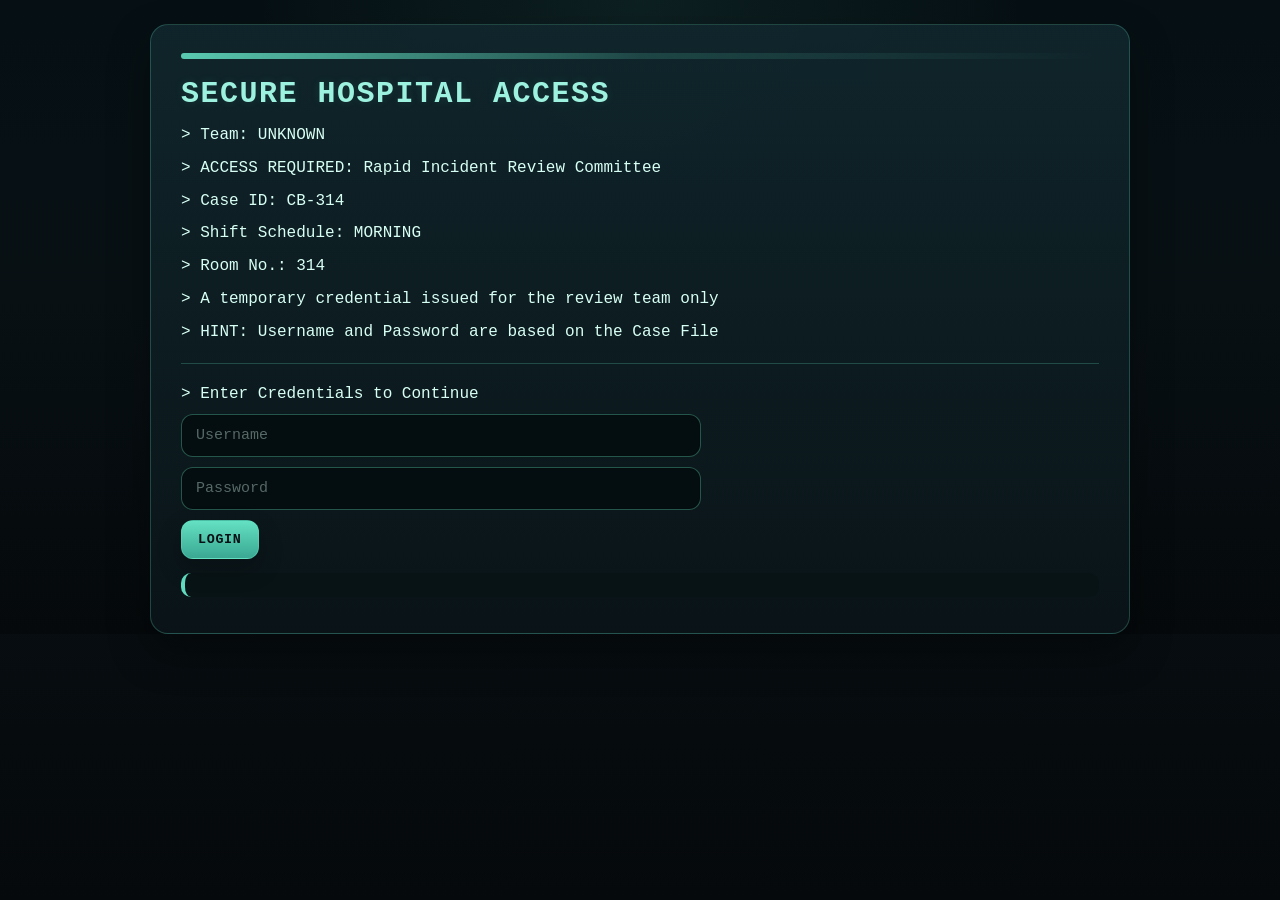
==== docs/login.html @ 7ec3e283 "Update login.html" ====
<!DOCTYPE html>
<html lang="en">
<head>
  <meta charset="UTF-8">
  <title>Code Blue — Secure Login</title>
  <link rel="stylesheet" href="styles.css">
</head>
<body>

<div class="terminal">
  <h1>SECURE HOSPITAL ACCESS</h1>

  <p id="teamDisplay"></p>

  <div id="briefing">
    <p>> ACCESS REQUIRED: Rapid Incident Review Committee</p>
    <p>> Case ID: CB-314</p>
    <p>> Shift Schedule: MORNING </p>
    <p>> Room No.: 314</p>
    <p>> A temporary credential issued for the review team only</p>
    <p>> HINT: Username and Password are based on the Case File</p>
  </div>

  <hr>

  <p>> Enter Credentials to Continue</p>

  <input type="text" id="username" placeholder="Username">
  <input type="password" id="password" placeholder="Password">

  <button type="button" onclick="login()">LOGIN</button>

  <p id="loginResponse"></p>

  <div id="boot"></div>

  <div id="inputSection" style="display:none;">
    <hr>

    <div class="summary-box">
      <p>Morning of May 24, 2024, a patient in ROOM 314 suffers a sudden deterioration and a CODE BLUE is activated.</p>
      <p>The patient survives.</p>
      <p>Hospital leadership launches an INTERNAL REVIEW.</p>
      <p>Your team have been appointed as the Rapid Incident Review Committee.</p>
      <br>
      <p><strong>Your mission:</strong></p>
      <p>Day 1: Determine what happened.</p>
      <p>Day 2: Determine what caused it.</p>
      <p>Day 3: Determine why it wasn't prevented.</p>
    </div>

    <hr>

    <p>> Mission Briefing Complete.</p>
    <button type="button" onclick="beginReview()">BEGIN REVIEW</button>
  </div>
</div>

<script>
  const team = localStorage.getItem("teamName") || "UNKNOWN";
  document.getElementById("teamDisplay").innerHTML = `> Team: ${team}`;

  function login() {
    const user = document.getElementById("username").value.trim().toLowerCase();
    const pass = document.getElementById("password").value.trim().toLowerCase();
    const response = document.getElementById("loginResponse");

    // Suggested credentials:
    // username = cb-314
    // password = morning
    if (user === "cb-314" && pass === "morning") {
      document.getElementById("username").style.display = "none";
      document.getElementById("password").style.display = "none";
      document.querySelector('button[onclick="login()"]').style.display = "none";

      response.innerHTML = "> ACCESS GRANTED...";

      const bootLines = [
        "> Connecting to Hospital Incident System...",
        "> Loading Patient Safety Review Module...",
        "> Case ID Loaded: CB-314",
        "> Critical Event Recorded: 10:47",
        "> Room Assignment Pending Verification...",
        "> Preparing Secure Access...",
        "> System Ready!"
      ];

      let i = 0;
      const bootDiv = document.getElementById("boot");

      function typeLine() {
        if (i < bootLines.length) {
          const p = document.createElement("p");
          bootDiv.appendChild(p);

          let text = bootLines[i];
          let j = 0;

          const interval = setInterval(() => {
            p.textContent = text.slice(0, j++);
            if (j > text.length) {
              clearInterval(interval);
              i++;
              setTimeout(typeLine, 250);
            }
          }, 20);

        } else {
          document.getElementById("inputSection").style.display = "block";
        }
      }

      setTimeout(typeLine, 800);

    } else {
      response.innerHTML = "> ACCESS DENIED";
    }
  }

  function beginReview() {
    window.location.href = "terminal_day1.html";
  }
</script>

</body>
</html>
---- docs/styles.css ----
/* ===========================
   CODE BLUE — HOSPITAL SYSTEM
   =========================== */

:root {
  --bg: #081014;
  --panel: #0e1a1f;
  --panel-2: #10262c;
  --line: rgba(97, 220, 190, 0.25);
  --text: #d8fff4;
  --muted: #8ab7ae;
  --accent: #61dcbe;
  --accent-2: #9cf2df;
  --danger: #ff6b6b;
  --warning: #ffbf69;
  --success: #7ee081;
  --shadow: rgba(0, 0, 0, 0.35);
}

* {
  box-sizing: border-box;
}

html, body {
  margin: 0;
  min-height: 100%;
  background:
    radial-gradient(circle at top, rgba(97, 220, 190, 0.08), transparent 35%),
    linear-gradient(180deg, #061014 0%, #081014 45%, #05090b 100%);
  color: var(--text);
  font-family: "Consolas", "Courier New", monospace;
}

/* Main container */
.terminal {
  width: min(980px, calc(100% - 32px));
  margin: 24px auto;
  padding: 28px 30px;
  background: linear-gradient(180deg, rgba(16, 38, 44, 0.96), rgba(10, 20, 24, 0.98));
  border: 1px solid var(--line);
  border-radius: 18px;
  box-shadow: 0 18px 40px var(--shadow);
  position: relative;
  overflow: hidden;
}

/* subtle top bar */
.terminal::before {
  content: "";
  display: block;
  height: 6px;
  width: 100%;
  background: linear-gradient(90deg, var(--accent), rgba(97, 220, 190, 0.2), transparent);
  margin-bottom: 18px;
  border-radius: 999px;
  opacity: 0.9;
}

/* Typography */
h1 {
  margin: 0 0 12px;
  font-size: 30px;
  letter-spacing: 1.5px;
  color: var(--accent-2);
  text-shadow: 0 0 10px rgba(97, 220, 190, 0.12);
}

h2 {
  margin: 20px 0 10px;
  font-size: 20px;
  color: var(--accent);
  letter-spacing: 0.8px;
}

p {
  margin: 8px 0;
  line-height: 1.55;
  color: var(--text);
}

small {
  color: var(--muted);
}

/* Separators */
hr {
  border: 0;
  border-top: 1px solid var(--line);
  margin: 18px 0;
}

/* Status text */
.status {
  color: var(--danger);
  font-weight: bold;
  letter-spacing: 0.5px;
}

.warning {
  color: var(--danger);
}

.success {
  color: var(--success);
}

.muted {
  color: var(--muted);
}

/* Links */
a {
  color: var(--accent-2);
  text-decoration: none;
}

a:hover {
  text-decoration: underline;
}

a:visited {
  color: var(--accent-2);
}

/* Lists */
ul {
  margin: 10px 0 0;
  padding-left: 20px;
}

li {
  margin: 8px 0;
  line-height: 1.45;
}

/* Locked modules */
.locked {
  color: rgba(160, 190, 185, 0.7);
}

.locked::after {
  content: "  [LOCKED]";
  color: var(--warning);
  font-size: 0.92em;
}

/* Inputs */
input {
  display: block;
  width: min(520px, 100%);
  margin-top: 8px;
  margin-bottom: 10px;
  padding: 12px 14px;
  border-radius: 12px;
  border: 1px solid rgba(97, 220, 190, 0.35);
  background: rgba(4, 12, 14, 0.85);
  color: var(--text);
  font-family: inherit;
  font-size: 15px;
  outline: none;
  box-shadow: inset 0 0 0 1px rgba(0, 0, 0, 0.12);
}

input::placeholder {
  color: rgba(217, 255, 245, 0.38);
}

input:focus {
  border-color: var(--accent);
  box-shadow: 0 0 0 3px rgba(97, 220, 190, 0.14);
}

/* Buttons */
button {
  appearance: none;
  border: 1px solid rgba(97, 220, 190, 0.38);
  background: linear-gradient(180deg, #64e0c2, #3aa893);
  color: #041014;
  font-family: inherit;
  font-weight: 700;
  letter-spacing: 0.7px;
  text-transform: uppercase;
  padding: 11px 16px;
  border-radius: 12px;
  cursor: pointer;
  box-shadow: 0 10px 24px rgba(0, 0, 0, 0.22);
  transition: transform 0.15s ease, filter 0.15s ease, opacity 0.15s ease;
}

button:hover {
  transform: translateY(-1px);
  filter: brightness(1.03);
}

button:active {
  transform: translateY(0);
}

button:disabled {
  cursor: not-allowed;
  opacity: 0.55;
  transform: none;
}

/* Response / messages */
#response,
#loginResponse {
  margin-top: 14px;
  padding: 12px 14px;
  border-left: 4px solid var(--accent);
  background: rgba(7, 18, 20, 0.72);
  border-radius: 10px;
  min-height: 22px;
}

/* Progress display */
#progress {
  margin-top: 6px;
  color: var(--muted);
}

/* Glitch animation */
.glitch {
  animation: glitch 0.2s infinite;
}

@keyframes glitch {
  0%   { transform: translate(0, 0); }
  20%  { transform: translate(1px, -1px); }
  40%  { transform: translate(-1px, 1px); }
  60%  { transform: translate(1px, 1px); }
  80%  { transform: translate(-1px, -1px); }
  100% { transform: translate(0, 0); }
}

/* Terminal cursor-like emphasis */
.cursor {
  display: inline-block;
  width: 10px;
  color: var(--accent);
  animation: blink 1s infinite;
}

@keyframes blink {
  0%, 49% { opacity: 1; }
  50%, 100% { opacity: 0; }
}

/* Day endings / summary pages */
.summary-box {
  margin-top: 16px;
  padding: 16px 18px;
  background: rgba(11, 26, 30, 0.9);
  border: 1px solid var(--line);
  border-radius: 14px;
}

/* Optional table styling for lab values / records */
table {
  width: 100%;
  border-collapse: collapse;
  margin: 14px 0;
  font-size: 14px;
  background: rgba(7, 16, 18, 0.65);
  border: 1px solid var(--line);
}

th, td {
  padding: 10px 12px;
  border-bottom: 1px solid rgba(97, 220, 190, 0.12);
  text-align: left;
}

th {
  color: var(--accent);
  font-weight: 700;
  background: rgba(16, 38, 44, 0.95);
}

tr:hover td {
  background: rgba(97, 220, 190, 0.04);
}
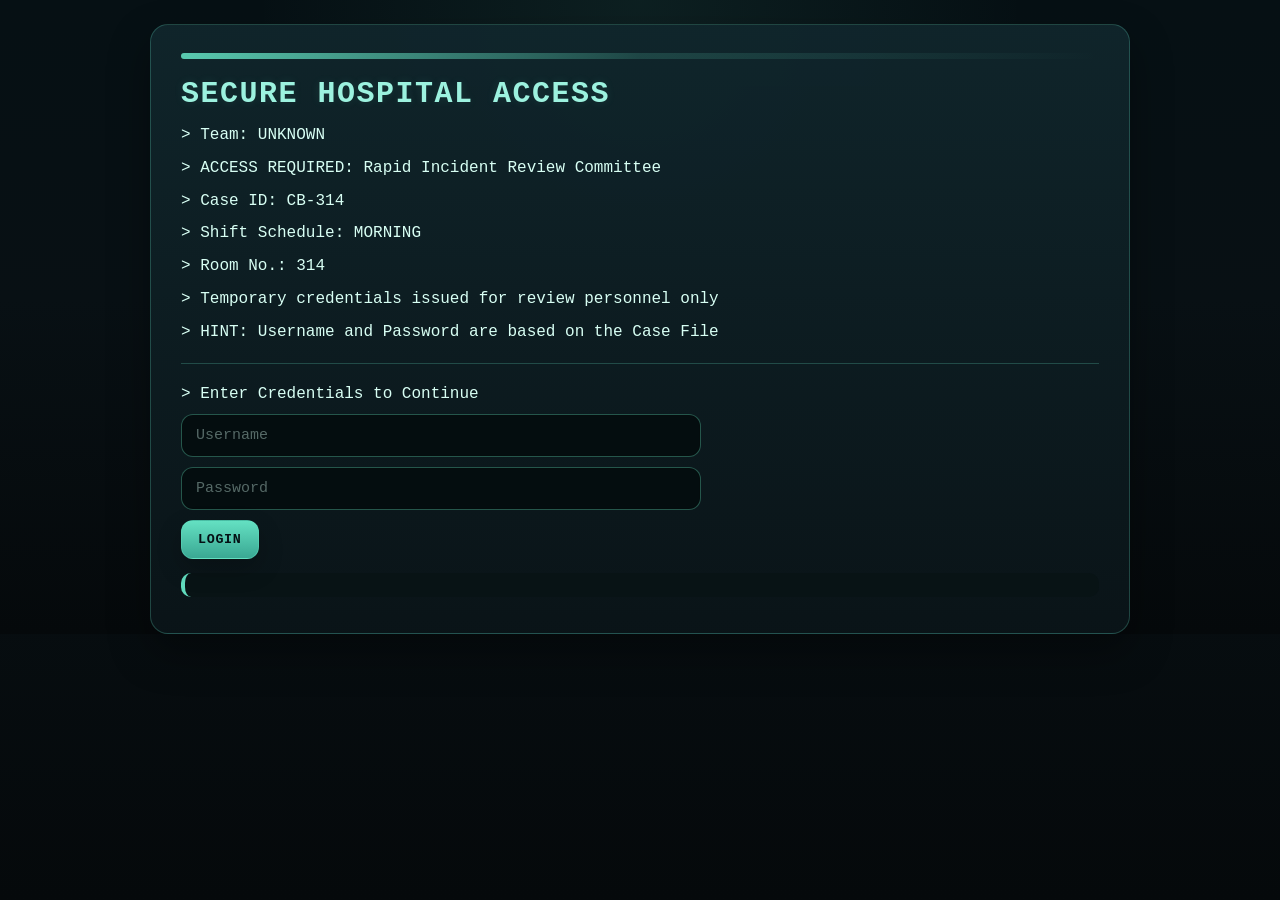
==== commit 79cd938e: "Update login.html" ====
--- a/docs/login.html
+++ b/docs/login.html
@@ -1,4 +1,5 @@
 <!DOCTYPE html>
+
 <html lang="en">
 <head>
   <meta charset="UTF-8">
@@ -8,6 +9,7 @@
 <body>
 
 <div class="terminal">
+
   <h1>SECURE HOSPITAL ACCESS</h1>
 
   <p id="teamDisplay"></p>
@@ -15,9 +17,9 @@
   <div id="briefing">
     <p>> ACCESS REQUIRED: Rapid Incident Review Committee</p>
     <p>> Case ID: CB-314</p>
-    <p>> Shift Schedule: MORNING </p>
+    <p>> Shift Schedule: MORNING</p>
     <p>> Room No.: 314</p>
-    <p>> A temporary credential issued for the review team only</p>
+    <p>> Temporary credentials issued for review personnel only</p>
     <p>> HINT: Username and Password are based on the Case File</p>
   </div>
 
@@ -28,98 +30,207 @@
   <input type="text" id="username" placeholder="Username">
   <input type="password" id="password" placeholder="Password">
 
-  <button type="button" onclick="login()">LOGIN</button>
+<button type="button" onclick="login()">LOGIN</button>
 
   <p id="loginResponse"></p>
 
   <div id="boot"></div>
 
   <div id="inputSection" style="display:none;">
-    <hr>
-
-    <div class="summary-box">
-      <p>Morning of May 24, 2024, a patient in ROOM 314 suffers a sudden deterioration and a CODE BLUE is activated.</p>
-      <p>The patient survives.</p>
-      <p>Hospital leadership launches an INTERNAL REVIEW.</p>
-      <p>Your team have been appointed as the Rapid Incident Review Committee.</p>
-      <br>
-      <p><strong>Your mission:</strong></p>
-      <p>Day 1: Determine what happened.</p>
-      <p>Day 2: Determine what caused it.</p>
-      <p>Day 3: Determine why it wasn't prevented.</p>
-    </div>
-
-    <hr>
-
-    <p>> Mission Briefing Complete.</p>
-    <button type="button" onclick="beginReview()">BEGIN REVIEW</button>
+
+```
+<hr>
+
+<div class="summary-box">
+
+  <p>
+    Morning of May 24, 2024, a patient in ROOM 314 suffers a sudden deterioration and a CODE BLUE is activated.
+  </p>
+
+  <p>The patient survives.</p>
+
+  <p>Hospital leadership launches an INTERNAL REVIEW.</p>
+
+  <p>
+    Your team has been appointed as the Rapid Incident Review Committee.
+  </p>
+
+  <br>
+
+  <p><strong>Your Mission:</strong></p>
+
+  <p>Day 1: Determine what happened.</p>
+
+  <p>Day 2: Determine what caused it.</p>
+
+  <p>Day 3: Determine what contributed to the event.</p>
+
+</div>
+
+<hr>
+
+<p>> Mission Briefing Complete.</p>
+
+<button type="button" onclick="beginReview()">
+  BEGIN REVIEW
+</button>
+```
+
   </div>
+
 </div>
 
 <script>
-  const team = localStorage.getItem("teamName") || "UNKNOWN";
-  document.getElementById("teamDisplay").innerHTML = `> Team: ${team}`;
-
-  function login() {
-    const user = document.getElementById("username").value.trim().toLowerCase();
-    const pass = document.getElementById("password").value.trim().toLowerCase();
-    const response = document.getElementById("loginResponse");
-
-    // Suggested credentials:
-    // username = cb-314
-    // password = morning
-    if (user === "cb-314" && pass === "morning") {
-      document.getElementById("username").style.display = "none";
-      document.getElementById("password").style.display = "none";
-      document.querySelector('button[onclick="login()"]').style.display = "none";
-
-      response.innerHTML = "> ACCESS GRANTED...";
-
-      const bootLines = [
-        "> Connecting to Hospital Incident System...",
-        "> Loading Patient Safety Review Module...",
-        "> Case ID Loaded: CB-314",
-        "> Critical Event Recorded: 10:47",
-        "> Room Assignment Pending Verification...",
-        "> Preparing Secure Access...",
-        "> System Ready!"
-      ];
-
-      let i = 0;
-      const bootDiv = document.getElementById("boot");
-
-      function typeLine() {
-        if (i < bootLines.length) {
-          const p = document.createElement("p");
-          bootDiv.appendChild(p);
-
-          let text = bootLines[i];
-          let j = 0;
-
-          const interval = setInterval(() => {
-            p.textContent = text.slice(0, j++);
+
+// ==========================
+// TEAM DISPLAY
+// ==========================
+
+const team = localStorage.getItem("teamName") || "UNKNOWN";
+
+document.getElementById("teamDisplay").innerHTML =
+  `> Team: ${team}`;
+
+
+// ==========================
+// OPTIONAL SOUND SUPPORT
+// ==========================
+
+const sounds = {
+  login: new Audio("assets/login_beep.mp3")
+};
+
+sounds.login.volume = 0.5;
+
+
+// ==========================
+// LOGIN
+// ==========================
+
+function login() {
+
+  const user =
+    document.getElementById("username")
+      .value
+      .trim()
+      .toLowerCase();
+
+  const pass =
+    document.getElementById("password")
+      .value
+      .trim()
+      .toLowerCase();
+
+  const response =
+    document.getElementById("loginResponse");
+
+  // Username: CB-314
+  // Password: MORNING
+
+  if (user === "cb-314" && pass === "morning") {
+
+    document.getElementById("username").style.display = "none";
+
+    document.getElementById("password").style.display = "none";
+
+    document.querySelector(
+      'button[onclick="login()"]'
+    ).style.display = "none";
+
+    // Safe sound playback
+    sounds.login.currentTime = 0;
+
+    sounds.login.play().catch(() => {});
+
+    response.innerHTML = "> ACCESS GRANTED...";
+
+    const bootLines = [
+
+      "> Connecting to Hospital Incident System...",
+
+      "> Loading Patient Safety Review Module...",
+
+      "> Case ID Loaded: CB-314",
+
+      "> Critical Event Time Pending Verification...",
+
+      "> Room Assignment Pending Verification...",
+
+      "> Preparing Secure Access...",
+
+      "> System Ready."
+
+    ];
+
+    let i = 0;
+
+    const bootDiv =
+      document.getElementById("boot");
+
+    function typeLine() {
+
+      if (i < bootLines.length) {
+
+        const p =
+          document.createElement("p");
+
+        bootDiv.appendChild(p);
+
+        let text = bootLines[i];
+
+        let j = 0;
+
+        const interval =
+          setInterval(() => {
+
+            p.textContent =
+              text.slice(0, j++);
+
             if (j > text.length) {
+
               clearInterval(interval);
+
               i++;
+
               setTimeout(typeLine, 250);
             }
+
           }, 20);
 
-        } else {
-          document.getElementById("inputSection").style.display = "block";
-        }
       }
 
-      setTimeout(typeLine, 800);
-
-    } else {
-      response.innerHTML = "> ACCESS DENIED";
+      else {
+
+        document.getElementById("inputSection")
+          .style.display = "block";
+
+      }
     }
+
+    setTimeout(typeLine, 800);
+
   }
 
-  function beginReview() {
-    window.location.href = "terminal_day1.html";
+  else {
+
+    response.innerHTML =
+      "> ACCESS DENIED";
+
   }
+}
+
+
+// ==========================
+// BEGIN REVIEW
+// ==========================
+
+function beginReview() {
+
+  window.location.href =
+    "terminal_day1.html";
+
+}
+
 </script>
 
 </body>
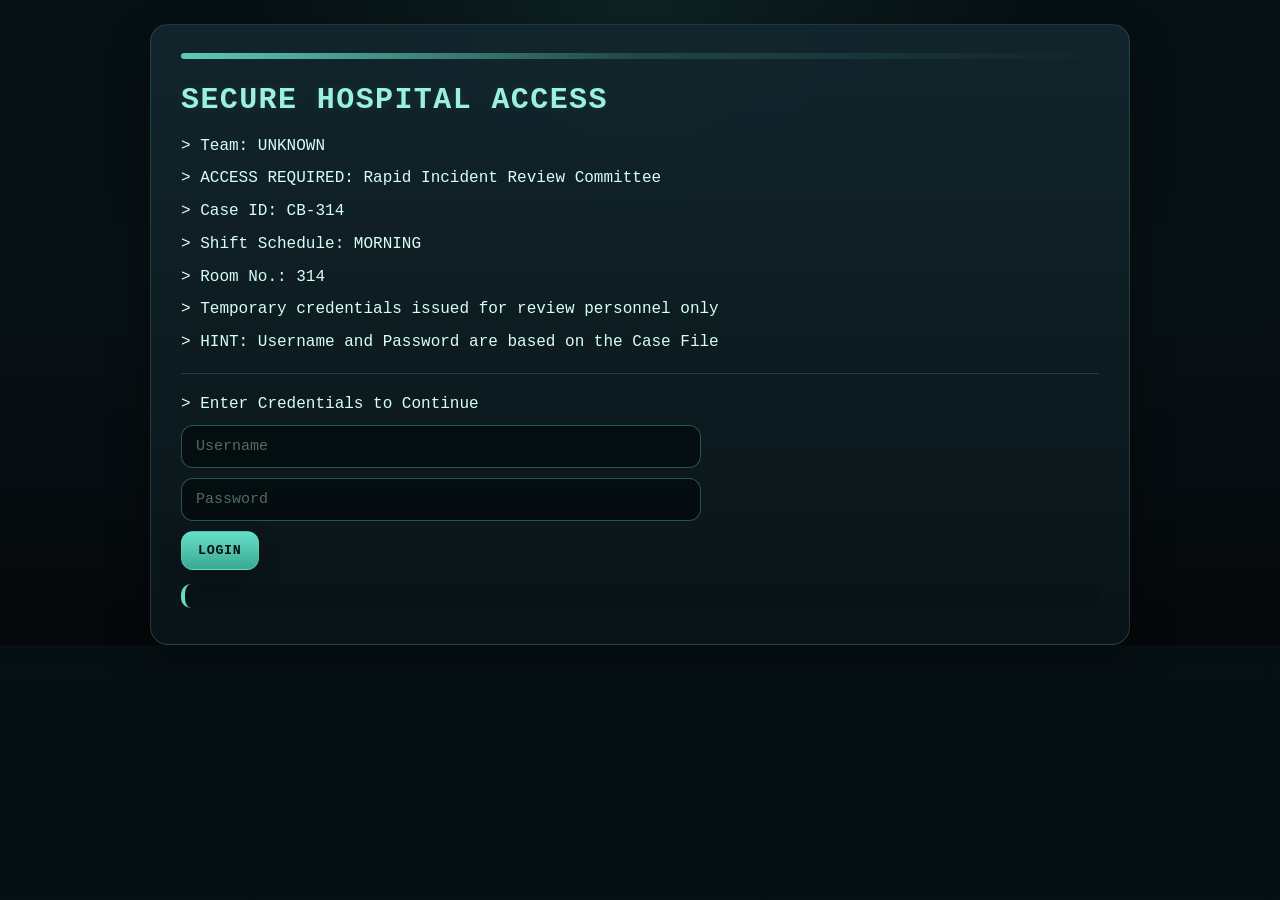
==== commit ba8a3dbc: "Update login.html" ====
--- a/docs/login.html
+++ b/docs/login.html
@@ -1,12 +1,44 @@
 <!DOCTYPE html>
-
 <html lang="en">
 <head>
   <meta charset="UTF-8">
   <title>Code Blue — Secure Login</title>
   <link rel="stylesheet" href="styles.css">
+  <style>
+    #bgVideo {
+      position: fixed;
+      inset: 0;
+      width: 100%;
+      height: 100%;
+      object-fit: cover;
+      z-index: -2;
+      opacity: 0.16;
+      pointer-events: none;
+    }
+
+    .bg-overlay {
+      position: fixed;
+      inset: 0;
+      background:
+        radial-gradient(circle at top, rgba(102, 221, 198, 0.08), transparent 35%),
+        linear-gradient(180deg, rgba(6, 16, 20, 0.85), rgba(6, 16, 20, 0.94));
+      z-index: -1;
+      pointer-events: none;
+    }
+
+    .terminal {
+      position: relative;
+      z-index: 1;
+    }
+  </style>
 </head>
 <body>
+
+<video autoplay muted loop playsinline id="bgVideo">
+  <source src="assets/intro.mp4" type="video/mp4">
+</video>
+
+<div class="bg-overlay"></div>
 
 <div class="terminal">
 
@@ -30,7 +62,7 @@
   <input type="text" id="username" placeholder="Username">
   <input type="password" id="password" placeholder="Password">
 
-<button type="button" onclick="login()">LOGIN</button>
+  <button id="loginBtn" type="button" onclick="login()">LOGIN</button>
 
   <p id="loginResponse"></p>
 
@@ -38,199 +70,143 @@
 
   <div id="inputSection" style="display:none;">
 
-```
-<hr>
-
-<div class="summary-box">
-
-  <p>
-    Morning of May 24, 2024, a patient in ROOM 314 suffers a sudden deterioration and a CODE BLUE is activated.
-  </p>
-
-  <p>The patient survives.</p>
-
-  <p>Hospital leadership launches an INTERNAL REVIEW.</p>
-
-  <p>
-    Your team has been appointed as the Rapid Incident Review Committee.
-  </p>
-
-  <br>
-
-  <p><strong>Your Mission:</strong></p>
-
-  <p>Day 1: Determine what happened.</p>
-
-  <p>Day 2: Determine what caused it.</p>
-
-  <p>Day 3: Determine what contributed to the event.</p>
+    <hr>
+
+    <div class="summary-box">
+
+      <p>
+        Morning of May 24, 2024, a patient in ROOM 314 suffers a sudden deterioration and a CODE BLUE is activated.
+      </p>
+
+      <p>The patient survives.</p>
+
+      <p>Hospital leadership launches an INTERNAL REVIEW.</p>
+
+      <p>
+        Your team has been appointed as the Rapid Incident Review Committee.
+      </p>
+
+      <br>
+
+      <p><strong>Your Mission:</strong></p>
+
+      <p>Day 1: Determine what happened.</p>
+
+      <p>Day 2: Determine what caused it.</p>
+
+      <p>Day 3: Determine what contributed to the event.</p>
+
+    </div>
+
+    <hr>
+
+    <p>> Mission Briefing Complete.</p>
+
+    <button type="button" onclick="beginReview()">
+      BEGIN REVIEW
+    </button>
+
+  </div>
 
 </div>
 
-<hr>
-
-<p>> Mission Briefing Complete.</p>
-
-<button type="button" onclick="beginReview()">
-  BEGIN REVIEW
-</button>
-```
-
-  </div>
-
-</div>
-
 <script>
-
-// ==========================
-// TEAM DISPLAY
-// ==========================
-
-const team = localStorage.getItem("teamName") || "UNKNOWN";
-
-document.getElementById("teamDisplay").innerHTML =
-  `> Team: ${team}`;
-
-
-// ==========================
-// OPTIONAL SOUND SUPPORT
-// ==========================
-
-const sounds = {
-  login: new Audio("assets/login_beep.mp3")
-};
-
-sounds.login.volume = 0.5;
-
-
-// ==========================
-// LOGIN
-// ==========================
-
-function login() {
-
-  const user =
-    document.getElementById("username")
-      .value
-      .trim()
-      .toLowerCase();
-
-  const pass =
-    document.getElementById("password")
-      .value
-      .trim()
-      .toLowerCase();
-
-  const response =
-    document.getElementById("loginResponse");
-
-  // Username: CB-314
-  // Password: MORNING
-
-  if (user === "cb-314" && pass === "morning") {
-
-    document.getElementById("username").style.display = "none";
-
-    document.getElementById("password").style.display = "none";
-
-    document.querySelector(
-      'button[onclick="login()"]'
-    ).style.display = "none";
-
-    // Safe sound playback
-    sounds.login.currentTime = 0;
-
-    sounds.login.play().catch(() => {});
-
-    response.innerHTML = "> ACCESS GRANTED...";
-
-    const bootLines = [
-
-      "> Connecting to Hospital Incident System...",
-
-      "> Loading Patient Safety Review Module...",
-
-      "> Case ID Loaded: CB-314",
-
-      "> Critical Event Time Pending Verification...",
-
-      "> Room Assignment Pending Verification...",
-
-      "> Preparing Secure Access...",
-
-      "> System Ready."
-
-    ];
-
-    let i = 0;
-
-    const bootDiv =
-      document.getElementById("boot");
-
-    function typeLine() {
-
-      if (i < bootLines.length) {
-
-        const p =
-          document.createElement("p");
-
-        bootDiv.appendChild(p);
-
-        let text = bootLines[i];
-
-        let j = 0;
-
-        const interval =
-          setInterval(() => {
-
-            p.textContent =
-              text.slice(0, j++);
-
+  // ==========================
+  // TEAM DISPLAY
+  // ==========================
+
+  const team = localStorage.getItem("teamName") || "UNKNOWN";
+  document.getElementById("teamDisplay").innerHTML = `> Team: ${team}`;
+
+  // ==========================
+  // OPTIONAL SOUND SUPPORT
+  // ==========================
+
+  const sounds = {
+    login: new Audio("assets/login_beep.mp3")
+  };
+
+  sounds.login.volume = 0.5;
+
+  function playSound(sound) {
+    if (!sound) return;
+    try {
+      sound.currentTime = 0;
+      sound.play().catch(() => {});
+    } catch (err) {
+      console.log("Audio playback blocked or unavailable:", err);
+    }
+  }
+
+  // ==========================
+  // LOGIN
+  // ==========================
+
+  function login() {
+    const user = document.getElementById("username").value.trim().toLowerCase();
+    const pass = document.getElementById("password").value.trim().toLowerCase();
+    const response = document.getElementById("loginResponse");
+
+    // Username: CB-314
+    // Password: MORNING
+
+    if (user === "cb-314" && pass === "morning") {
+      document.getElementById("username").style.display = "none";
+      document.getElementById("password").style.display = "none";
+      document.getElementById("loginBtn").style.display = "none";
+
+      playSound(sounds.login);
+
+      response.innerHTML = "> ACCESS GRANTED...";
+
+      const bootLines = [
+        "> Connecting to Hospital Incident System...",
+        "> Loading Patient Safety Review Module...",
+        "> Case ID Loaded: CB-314",
+        "> Critical Event Time Pending Verification...",
+        "> Room Assignment Pending Verification...",
+        "> Preparing Secure Access...",
+        "> System Ready."
+      ];
+
+      let i = 0;
+      const bootDiv = document.getElementById("boot");
+
+      function typeLine() {
+        if (i < bootLines.length) {
+          const p = document.createElement("p");
+          bootDiv.appendChild(p);
+
+          let text = bootLines[i];
+          let j = 0;
+
+          const interval = setInterval(() => {
+            p.textContent = text.slice(0, j++);
             if (j > text.length) {
-
               clearInterval(interval);
-
               i++;
-
               setTimeout(typeLine, 250);
             }
-
           }, 20);
-
+        } else {
+          document.getElementById("inputSection").style.display = "block";
+        }
       }
 
-      else {
-
-        document.getElementById("inputSection")
-          .style.display = "block";
-
-      }
-    }
-
-    setTimeout(typeLine, 800);
-
+      setTimeout(typeLine, 800);
+
+    } else {
+      response.innerHTML = "> ACCESS DENIED";
+    }
   }
 
-  else {
-
-    response.innerHTML =
-      "> ACCESS DENIED";
-
+  // ==========================
+  // BEGIN REVIEW
+  // ==========================
+
+  function beginReview() {
+    window.location.href = "terminal_day1.html";
   }
-}
-
-
-// ==========================
-// BEGIN REVIEW
-// ==========================
-
-function beginReview() {
-
-  window.location.href =
-    "terminal_day1.html";
-
-}
-
 </script>
 
 </body>
--- a/docs/styles.css
+++ b/docs/styles.css
@@ -1,16 +1,12 @@
-/* ===========================
-   CODE BLUE — HOSPITAL SYSTEM
-   =========================== */
-
 :root {
-  --bg: #081014;
-  --panel: #0e1a1f;
-  --panel-2: #10262c;
-  --line: rgba(97, 220, 190, 0.25);
-  --text: #d8fff4;
-  --muted: #8ab7ae;
-  --accent: #61dcbe;
-  --accent-2: #9cf2df;
+  --bg: #071014;
+  --panel: #0f1c22;
+  --panel-2: #12262d;
+  --line: rgba(120, 220, 205, 0.18);
+  --text: #d7fff4;
+  --muted: #8cb7b0;
+  --accent: #66ddc6;
+  --accent-2: #9cf0e1;
   --danger: #ff6b6b;
   --warning: #ffbf69;
   --success: #7ee081;
@@ -25,18 +21,21 @@
   margin: 0;
   min-height: 100%;
   background:
-    radial-gradient(circle at top, rgba(97, 220, 190, 0.08), transparent 35%),
-    linear-gradient(180deg, #061014 0%, #081014 45%, #05090b 100%);
+    radial-gradient(circle at top, rgba(102, 221, 198, 0.08), transparent 35%),
+    linear-gradient(180deg, #061014 0%, #071014 48%, #05080a 100%);
   color: var(--text);
-  font-family: "Consolas", "Courier New", monospace;
-}
-
-/* Main container */
+  font-family: Consolas, Monaco, "Courier New", monospace;
+}
+
+body {
+  line-height: 1.55;
+}
+
 .terminal {
   width: min(980px, calc(100% - 32px));
   margin: 24px auto;
   padding: 28px 30px;
-  background: linear-gradient(180deg, rgba(16, 38, 44, 0.96), rgba(10, 20, 24, 0.98));
+  background: linear-gradient(180deg, rgba(18, 38, 45, 0.96), rgba(10, 20, 24, 0.98));
   border: 1px solid var(--line);
   border-radius: 18px;
   box-shadow: 0 18px 40px var(--shadow);
@@ -44,25 +43,23 @@
   overflow: hidden;
 }
 
-/* subtle top bar */
 .terminal::before {
   content: "";
   display: block;
   height: 6px;
   width: 100%;
-  background: linear-gradient(90deg, var(--accent), rgba(97, 220, 190, 0.2), transparent);
+  background: linear-gradient(90deg, var(--accent), rgba(102, 221, 198, 0.2), transparent);
   margin-bottom: 18px;
   border-radius: 999px;
   opacity: 0.9;
 }
 
-/* Typography */
 h1 {
-  margin: 0 0 12px;
+  margin: 0 0 10px;
   font-size: 30px;
-  letter-spacing: 1.5px;
+  letter-spacing: 1.4px;
   color: var(--accent-2);
-  text-shadow: 0 0 10px rgba(97, 220, 190, 0.12);
+  text-shadow: 0 0 10px rgba(102, 221, 198, 0.12);
 }
 
 h2 {
@@ -74,41 +71,14 @@
 
 p {
   margin: 8px 0;
-  line-height: 1.55;
-  color: var(--text);
-}
-
-small {
-  color: var(--muted);
-}
-
-/* Separators */
+}
+
 hr {
   border: 0;
   border-top: 1px solid var(--line);
   margin: 18px 0;
 }
 
-/* Status text */
-.status {
-  color: var(--danger);
-  font-weight: bold;
-  letter-spacing: 0.5px;
-}
-
-.warning {
-  color: var(--danger);
-}
-
-.success {
-  color: var(--success);
-}
-
-.muted {
-  color: var(--muted);
-}
-
-/* Links */
 a {
   color: var(--accent-2);
   text-decoration: none;
@@ -122,7 +92,6 @@
   color: var(--accent-2);
 }
 
-/* Lists */
 ul {
   margin: 10px 0 0;
   padding-left: 20px;
@@ -130,21 +99,8 @@
 
 li {
   margin: 8px 0;
-  line-height: 1.45;
-}
-
-/* Locked modules */
-.locked {
-  color: rgba(160, 190, 185, 0.7);
-}
-
-.locked::after {
-  content: "  [LOCKED]";
-  color: var(--warning);
-  font-size: 0.92em;
-}
-
-/* Inputs */
+}
+
 input {
   display: block;
   width: min(520px, 100%);
@@ -152,29 +108,27 @@
   margin-bottom: 10px;
   padding: 12px 14px;
   border-radius: 12px;
-  border: 1px solid rgba(97, 220, 190, 0.35);
-  background: rgba(4, 12, 14, 0.85);
+  border: 1px solid rgba(102, 221, 198, 0.35);
+  background: rgba(4, 12, 14, 0.88);
   color: var(--text);
   font-family: inherit;
   font-size: 15px;
   outline: none;
-  box-shadow: inset 0 0 0 1px rgba(0, 0, 0, 0.12);
 }
 
 input::placeholder {
-  color: rgba(217, 255, 245, 0.38);
+  color: rgba(215, 255, 244, 0.38);
 }
 
 input:focus {
   border-color: var(--accent);
-  box-shadow: 0 0 0 3px rgba(97, 220, 190, 0.14);
-}
-
-/* Buttons */
+  box-shadow: 0 0 0 3px rgba(102, 221, 198, 0.14);
+}
+
 button {
   appearance: none;
-  border: 1px solid rgba(97, 220, 190, 0.38);
-  background: linear-gradient(180deg, #64e0c2, #3aa893);
+  border: 1px solid rgba(102, 221, 198, 0.38);
+  background: linear-gradient(180deg, #67e0c8, #3aa893);
   color: #041014;
   font-family: inherit;
   font-weight: 700;
@@ -202,7 +156,54 @@
   transform: none;
 }
 
-/* Response / messages */
+.status {
+  color: var(--danger);
+  font-weight: 700;
+  letter-spacing: 0.4px;
+}
+
+.warning {
+  color: var(--danger);
+}
+
+.success {
+  color: var(--success);
+}
+
+.muted {
+  color: var(--muted);
+}
+
+.subtle-note {
+  color: var(--muted);
+  margin-top: 6px;
+}
+
+.summary-box {
+  margin-top: 16px;
+  padding: 16px 18px;
+  background: rgba(11, 26, 30, 0.9);
+  border: 1px solid var(--line);
+  border-radius: 14px;
+}
+
+.locked {
+  color: rgba(160, 190, 185, 0.72);
+}
+
+.locked::after {
+  content: "  [LOCKED]";
+  color: var(--warning);
+  font-size: 0.92em;
+}
+
+.module-hint {
+  margin-top: 4px;
+  font-size: 12px;
+  color: var(--muted);
+  letter-spacing: 0.3px;
+}
+
 #response,
 #loginResponse {
   margin-top: 14px;
@@ -213,15 +214,69 @@
   min-height: 22px;
 }
 
-/* Progress display */
 #progress {
   margin-top: 6px;
   color: var(--muted);
 }
 
-/* Glitch animation */
+/* Optional record styling for future use */
+.record-grid {
+  display: grid;
+  gap: 14px;
+  margin-top: 14px;
+}
+
+.record-card {
+  background: rgba(7, 16, 18, 0.75);
+  border: 1px solid rgba(102, 221, 198, 0.18);
+  border-radius: 14px;
+  padding: 14px 16px;
+  box-shadow: 0 8px 20px rgba(0, 0, 0, 0.18);
+}
+
+.record-top {
+  display: flex;
+  justify-content: space-between;
+  align-items: center;
+  gap: 12px;
+  margin-bottom: 8px;
+}
+
+.record-id {
+  font-size: 12px;
+  letter-spacing: 1px;
+  color: var(--muted);
+}
+
+.record-status {
+  font-size: 12px;
+  font-weight: 700;
+  letter-spacing: 1px;
+}
+
+.record-status.open {
+  color: var(--success);
+}
+
+.record-status.pending {
+  color: var(--warning);
+}
+
+.record-title {
+  margin: 0;
+  font-size: 18px;
+  color: var(--text);
+}
+
+.record-meta {
+  margin: 6px 0 0;
+  font-size: 13px;
+  color: var(--muted);
+}
+
+/* No glitch by default */
 .glitch {
-  animation: glitch 0.2s infinite;
+  animation: glitch 0.2s 3;
 }
 
 @keyframes glitch {
@@ -232,51 +287,3 @@
   80%  { transform: translate(-1px, -1px); }
   100% { transform: translate(0, 0); }
 }
-
-/* Terminal cursor-like emphasis */
-.cursor {
-  display: inline-block;
-  width: 10px;
-  color: var(--accent);
-  animation: blink 1s infinite;
-}
-
-@keyframes blink {
-  0%, 49% { opacity: 1; }
-  50%, 100% { opacity: 0; }
-}
-
-/* Day endings / summary pages */
-.summary-box {
-  margin-top: 16px;
-  padding: 16px 18px;
-  background: rgba(11, 26, 30, 0.9);
-  border: 1px solid var(--line);
-  border-radius: 14px;
-}
-
-/* Optional table styling for lab values / records */
-table {
-  width: 100%;
-  border-collapse: collapse;
-  margin: 14px 0;
-  font-size: 14px;
-  background: rgba(7, 16, 18, 0.65);
-  border: 1px solid var(--line);
-}
-
-th, td {
-  padding: 10px 12px;
-  border-bottom: 1px solid rgba(97, 220, 190, 0.12);
-  text-align: left;
-}
-
-th {
-  color: var(--accent);
-  font-weight: 700;
-  background: rgba(16, 38, 44, 0.95);
-}
-
-tr:hover td {
-  background: rgba(97, 220, 190, 0.04);
-}
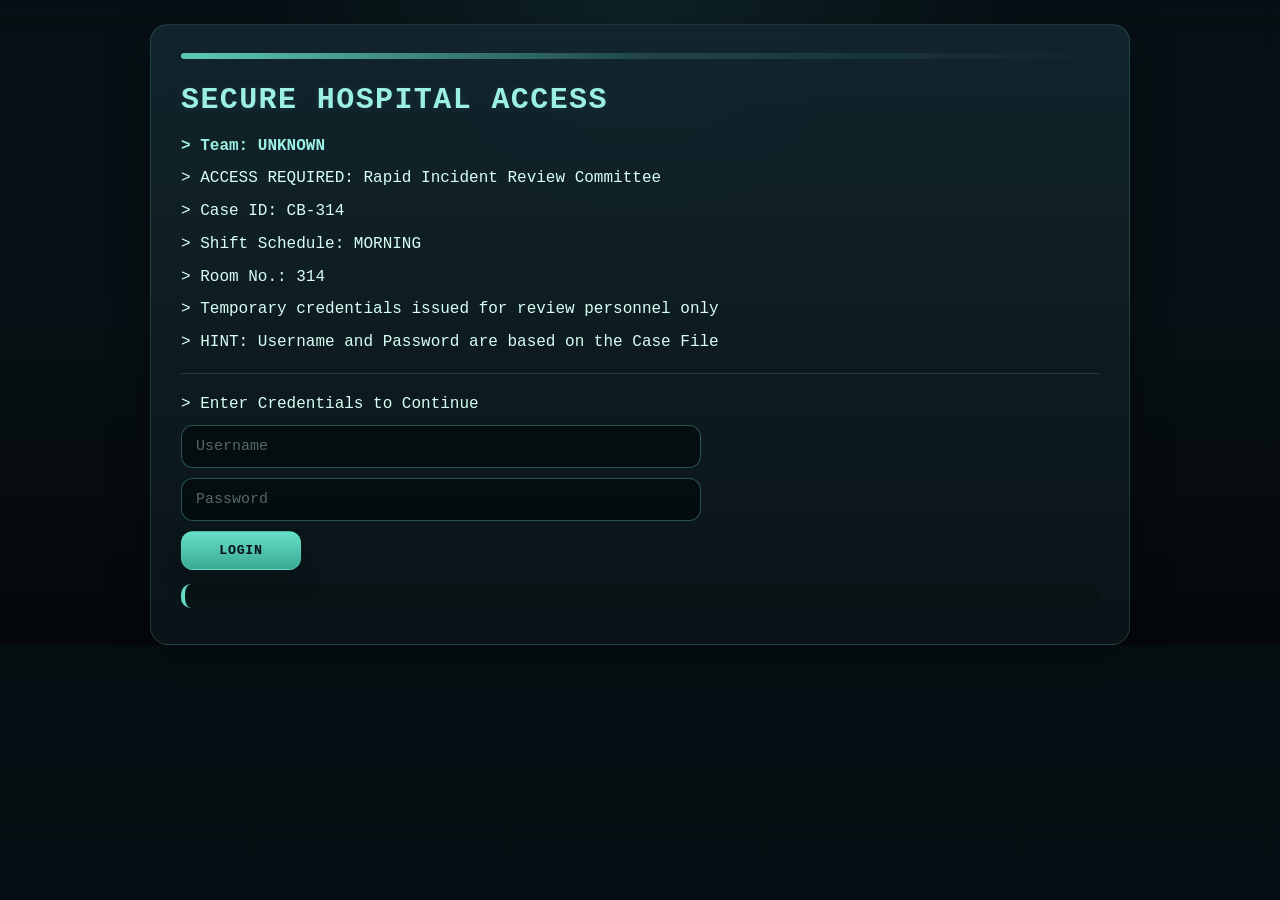
==== commit 9e10fb53: "Update login.html" ====
--- a/docs/login.html
+++ b/docs/login.html
@@ -101,10 +101,30 @@
     <hr>
 
     <p>> Mission Briefing Complete.</p>
-
-    <button type="button" onclick="beginReview()">
-      BEGIN REVIEW
-    </button>
+    <p>> Select Review Module:</p>
+
+    <div class="summary-box">
+
+      <p><strong>[ CB-314-01 ]</strong> Timeline Review</p>
+      <p>
+        <a href="terminal_day1.html">OPEN FILE</a>
+      </p>
+
+      <hr>
+
+      <p><strong>[ CB-314-02 ]</strong> Medication Safety Review</p>
+      <p>
+        <a href="terminal_day2.html">OPEN FILE</a>
+      </p>
+
+      <hr>
+
+      <p><strong>[ CB-314-03 ]</strong> Root Cause Analysis</p>
+      <p>
+        <a href="terminal_day3.html">OPEN FILE</a>
+      </p>
+
+    </div>
 
   </div>
 
@@ -199,14 +219,6 @@
       response.innerHTML = "> ACCESS DENIED";
     }
   }
-
-  // ==========================
-  // BEGIN REVIEW
-  // ==========================
-
-  function beginReview() {
-    window.location.href = "terminal_day1.html";
-  }
 </script>
 
 </body>
--- a/docs/styles.css
+++ b/docs/styles.css
@@ -287,3 +287,53 @@
   80%  { transform: translate(-1px, -1px); }
   100% { transform: translate(0, 0); }
 }
+
+/* Background video support */
+#bgVideo {
+  position: fixed;
+  inset: 0;
+  width: 100%;
+  height: 100%;
+  object-fit: cover;
+  z-index: -2;
+  opacity: 0.16;
+  pointer-events: none;
+}
+
+.bg-overlay {
+  position: fixed;
+  inset: 0;
+  background:
+    radial-gradient(circle at top, rgba(102, 221, 198, 0.08), transparent 35%),
+    linear-gradient(180deg, rgba(6, 16, 20, 0.85), rgba(6, 16, 20, 0.94));
+  z-index: -1;
+  pointer-events: none;
+}
+
+/* Keep content above overlays */
+body {
+  position: relative;
+}
+
+.terminal {
+  z-index: 1;
+}
+
+/* Small helper text */
+.subtle-note {
+  color: var(--muted);
+  margin-top: 6px;
+}
+
+#teamDisplay {
+  color: var(--accent-2);
+  font-weight: 700;
+}
+
+#progress {
+  font-size: 14px;
+}
+
+button {
+  min-width: 120px;
+}
